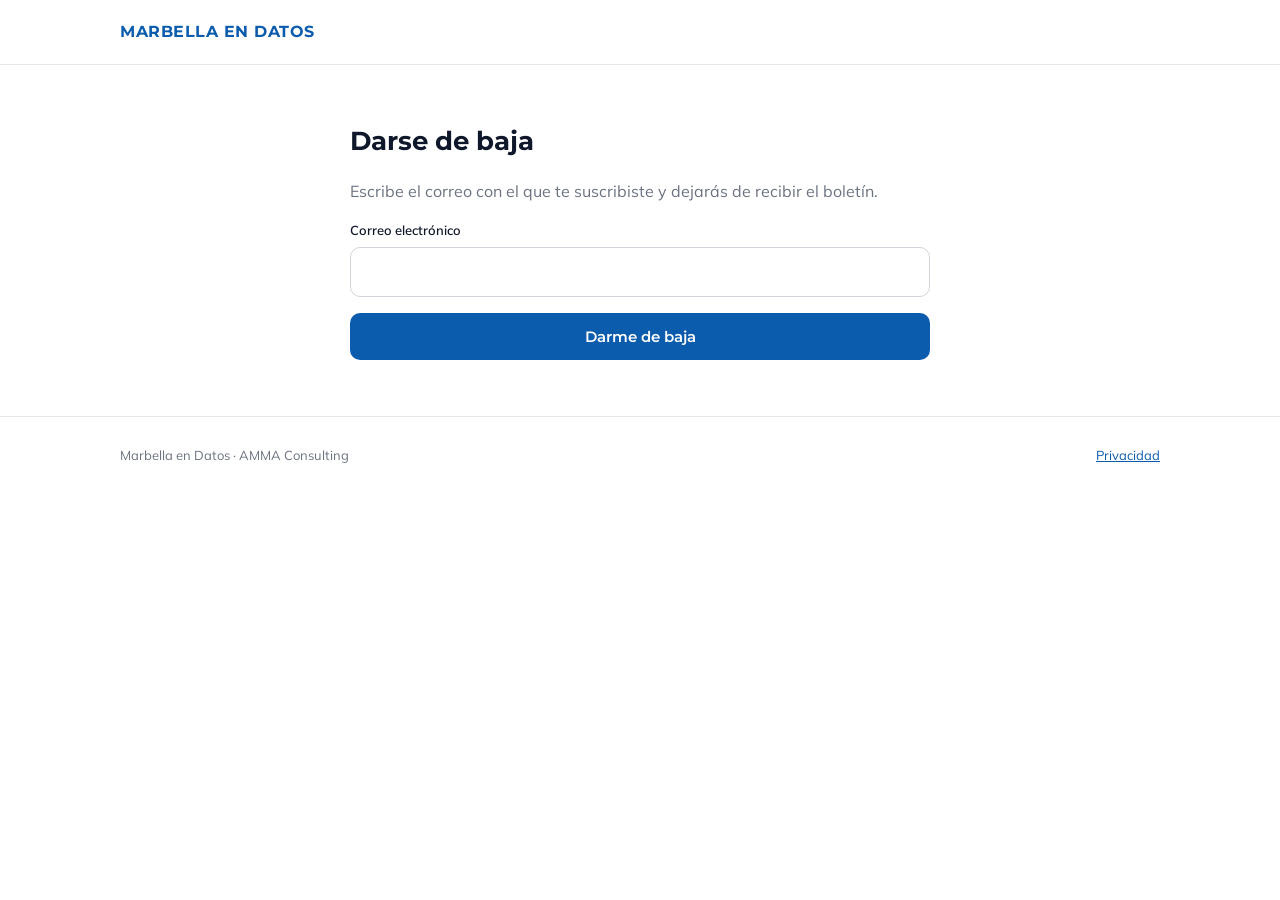
==== docs/baja.html @ 09800cf7 "Boletín Marbella en Datos: web de suscripción, plantilla y recogida de datos Co-Authored-By: Claude " ====
<!doctype html>
<html lang="es">
<head>
<meta charset="utf-8">
<meta name="viewport" content="width=device-width,initial-scale=1">
<title>Darse de baja · Marbella en Datos</title>
<meta name="robots" content="noindex">
<link href="https://fonts.googleapis.com/css2?family=Montserrat:wght@600;700&family=Mulish:wght@400;600&display=swap" rel="stylesheet">
<link rel="stylesheet" href="styles.css">
</head>
<body>
<header class="top"><div class="wrap"><a class="marca" href="./">MARBELLA EN DATOS</a></div></header>
<main class="panel">
  <h1>Darse de baja</h1>
  <p style="color:#6b7280">Escribe el correo con el que te suscribiste y dejarás de recibir el boletín.</p>
  <form id="f" method="post">
    <input type="hidden" name="accion" value="baja">
    <input type="hidden" name="token" id="token">
    <label for="email">Correo electrónico</label>
    <input type="email" id="email" name="email" required>
    <button class="btn" type="submit">Darme de baja</button>
    <div class="err" id="err"></div>
  </form>
</main>
<script src="config.js"></script>
<script>
(function () {
  var q = new URLSearchParams(location.search), f = document.getElementById('f'), err = document.getElementById('err');
  if (q.get('e')) f.email.value = q.get('e');
  if (q.get('t')) f.token.value = q.get('t');
  f.addEventListener('submit', function (ev) {
    if (!/^[^\s@]+@[^\s@]+\.[^\s@]+$/.test(f.email.value.trim())) { ev.preventDefault(); err.textContent = 'Revisa el correo electrónico.'; err.style.display = 'block'; return; }
    if (!window.BOLETIN.webhookSuscripcion) { ev.preventDefault(); err.textContent = 'Servicio no disponible todavía.'; err.style.display = 'block'; return; }
    f.action = window.BOLETIN.webhookSuscripcion;
  });
})();
</script>
<footer><div class="wrap"><span>Marbella en Datos · AMMA Consulting</span><span><a href="privacidad.html">Privacidad</a></span></div></footer>
</body>
</html>
---- docs/styles.css ----
:root{
  --azul:#0b5cad;--azul-osc:#08467f;--tinta:#0f172a;--texto:#374151;--gris:#6b7280;--linea:#e5e7eb;
  --fondo:#ffffff;--suave:#f3f7fb;--ok:#047857;--mal:#b91c1c;
}
*{box-sizing:border-box}
body{margin:0;background:var(--fondo);color:var(--texto);font:16px/1.6 Mulish,system-ui,sans-serif}
h1,h2,h3,.marca,.btn{font-family:Montserrat,system-ui,sans-serif}
a{color:var(--azul)}
.wrap{max-width:1080px;margin:0 auto;padding:0 20px}
header.top{border-bottom:1px solid var(--linea);background:#fff}
header.top .wrap{display:flex;align-items:center;justify-content:space-between;height:64px}
.marca{font-weight:700;letter-spacing:.5px;color:var(--azul);text-decoration:none;font-size:16px}
.top nav a{color:var(--texto);text-decoration:none;font-size:14px;margin-left:22px}
.top nav a:hover{color:var(--azul)}

.hero{position:relative;color:#fff;background:#0b2440 center/cover no-repeat}
.hero::before{content:"";position:absolute;inset:0;background:linear-gradient(90deg,rgba(6,22,40,.82) 0%,rgba(6,22,40,.55) 55%,rgba(6,22,40,.15) 100%)}
.hero .wrap{position:relative;display:grid;grid-template-columns:1.1fr .9fr;gap:48px;padding-top:72px;padding-bottom:72px;align-items:center}
.hero h1{font-size:44px;line-height:1.12;margin:0 0 18px;color:#fff}
.hero p.lead{font-size:18px;color:#e2e8f0;margin:0 0 22px;max-width:520px}
.eyebrow{display:inline-block;font:600 12px/1 Montserrat,sans-serif;letter-spacing:1.2px;text-transform:uppercase;color:#bfdbfe;margin-bottom:14px}
.checks{list-style:none;padding:0;margin:0}
.checks li{display:flex;gap:10px;align-items:flex-start;margin:8px 0;color:#e2e8f0}
.checks svg{flex:none;margin-top:3px}

.card{background:#fff;border-radius:16px;padding:28px;box-shadow:0 20px 50px rgba(2,12,27,.25);color:var(--texto)}
.card h2{margin:0 0 6px;font-size:21px;color:var(--tinta)}
.card p.sub{margin:0 0 18px;color:var(--gris);font-size:14px}
label{display:block;font-size:13px;font-weight:600;color:var(--tinta);margin:12px 0 6px}
input[type=text],input[type=email],textarea{width:100%;border:1px solid #d1d5db;border-radius:10px;padding:12px 14px;font:inherit;font-size:15px;color:var(--tinta);background:#fff}
input:focus,textarea:focus{outline:2px solid #bfdbfe;border-color:var(--azul)}
.consent{display:flex;gap:10px;align-items:flex-start;font-size:13px;color:var(--gris);margin:16px 0 4px}
.consent input{margin-top:3px}
.btn{display:inline-flex;align-items:center;justify-content:center;gap:8px;border:0;border-radius:10px;padding:14px 22px;font-weight:600;font-size:15px;cursor:pointer;text-decoration:none;background:var(--azul);color:#fff;width:100%;margin-top:16px}
.btn:hover{background:var(--azul-osc)}
.btn.sec{background:#fff;color:var(--azul);border:1px solid var(--azul)}
.btn.sec:hover{background:var(--suave)}
.hp{position:absolute;left:-9999px}
.nota{font-size:12px;color:var(--gris);margin-top:12px}
.err{color:var(--mal);font-size:13px;margin-top:10px;display:none}

section.bloque{padding:72px 0}
section.bloque.suave{background:var(--suave)}
.titulo-sec{font-size:30px;line-height:1.2;color:var(--tinta);margin:0 0 10px}
.intro-sec{color:var(--gris);max-width:640px;margin:0 0 36px}
.grid3{display:grid;grid-template-columns:repeat(3,1fr);gap:22px}
.feat{background:#fff;border:1px solid var(--linea);border-radius:14px;padding:24px}
.feat .ico{width:44px;height:44px;border-radius:10px;background:var(--suave);display:grid;place-items:center;margin-bottom:14px}
.feat h3{margin:0 0 6px;font-size:17px;color:var(--tinta)}
.feat p{margin:0;font-size:15px;color:var(--gris)}

.kpis{display:grid;grid-template-columns:repeat(4,1fr);gap:16px}
.kpi{background:#fff;border-radius:14px;padding:20px;border:1px solid var(--linea)}
.kpi .et{font-size:13px;color:var(--gris);min-height:40px}
.kpi .v{font:700 28px/1.1 Montserrat,sans-serif;color:var(--tinta);margin-top:6px}
.kpi .d{font-size:14px;font-weight:600;margin-top:4px}
.kpi .d.up{color:var(--ok)} .kpi .d.down{color:var(--mal)}
.fuente{font-size:12px;color:var(--gris);margin-top:14px}

footer{border-top:1px solid var(--linea);padding:28px 0;font-size:13px;color:var(--gris)}
footer .wrap{display:flex;justify-content:space-between;gap:20px;flex-wrap:wrap}

.mensaje{max-width:560px;margin:80px auto;padding:0 20px;text-align:center}
.mensaje .ico-grande{width:64px;height:64px;border-radius:50%;background:var(--suave);display:grid;place-items:center;margin:0 auto 18px}
.mensaje h1{color:var(--tinta);font-size:28px;margin:0 0 10px}
.mensaje p{color:var(--gris)}
.mensaje .btn{width:auto}
.panel{max-width:620px;margin:56px auto;padding:0 20px}
.panel h1{color:var(--tinta);font-size:26px;margin:0 0 8px}

@media (max-width:860px){
  .hero .wrap{grid-template-columns:1fr;padding-top:44px;padding-bottom:44px;gap:28px}
  .hero h1{font-size:32px}
  .grid3{grid-template-columns:1fr}
  .kpis{grid-template-columns:1fr 1fr}
  .top nav{display:none}
}
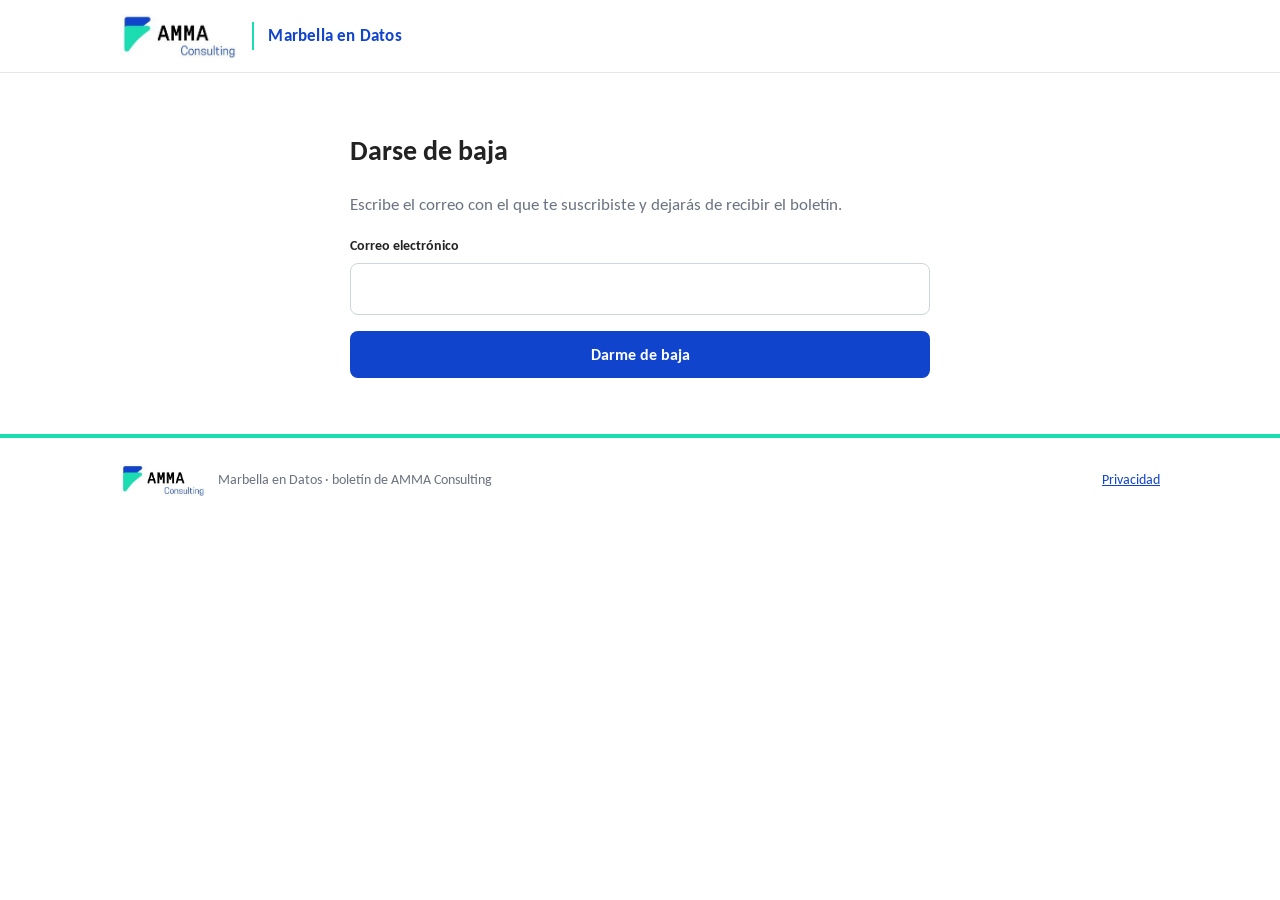
==== commit b585a5f6: "Web con la identidad de AMMA Consulting (logo, azul #1044CD, verde #1ADEB1, Calibri) Co-Authored-By:" ====
--- a/docs/baja.html
+++ b/docs/baja.html
@@ -5,11 +5,11 @@
 <meta name="viewport" content="width=device-width,initial-scale=1">
 <title>Darse de baja · Marbella en Datos</title>
 <meta name="robots" content="noindex">
-<link href="https://fonts.googleapis.com/css2?family=Montserrat:wght@600;700&family=Mulish:wght@400;600&display=swap" rel="stylesheet">
+<link href="https://fonts.googleapis.com/css2?family=Carlito:wght@400;700&display=swap" rel="stylesheet">
 <link rel="stylesheet" href="styles.css">
 </head>
 <body>
-<header class="top"><div class="wrap"><a class="marca" href="./">MARBELLA EN DATOS</a></div></header>
+<header class="top"><div class="wrap"><a class="marca" href="./"><img src="img/logo-amma.jpg" alt="AMMA Consulting" width="118" height="44"><span>Marbella en Datos</span></a></div></header>
 <main class="panel">
   <h1>Darse de baja</h1>
   <p style="color:#6b7280">Escribe el correo con el que te suscribiste y dejarás de recibir el boletín.</p>
@@ -35,6 +35,6 @@
   });
 })();
 </script>
-<footer><div class="wrap"><span>Marbella en Datos · AMMA Consulting</span><span><a href="privacidad.html">Privacidad</a></span></div></footer>
+<footer><div class="wrap"><span class="pie-marca"><img src="img/logo-amma.jpg" alt="AMMA Consulting" width="86" height="32">Marbella en Datos · boletín de AMMA Consulting</span><span><a href="privacidad.html">Privacidad</a></span></div></footer>
 </body>
 </html>
--- a/docs/styles.css
+++ b/docs/styles.css
@@ -1,77 +1,95 @@
+/* Identidad AMMA Consulting: azul #1044CD (principal), verde #1ADEB1 (acento, nunca texto sobre claro),
+   negro #222222 (texto). Tipografía de la casa: Calibri (Carlito como equivalente web). */
 :root{
-  --azul:#0b5cad;--azul-osc:#08467f;--tinta:#0f172a;--texto:#374151;--gris:#6b7280;--linea:#e5e7eb;
-  --fondo:#ffffff;--suave:#f3f7fb;--ok:#047857;--mal:#b91c1c;
+  --azul:#1044CD;--azul-osc:#0b33a0;--azul-noche:#0a1f5c;--verde:#1ADEB1;--verde-suave:#DFF9F1;
+  --tinta:#222222;--texto:#3a3a3a;--gris:#6b7280;--linea:#e3e6ec;
+  --fondo:#ffffff;--suave:#f4f6fb;--ok:#047857;--mal:#b91c1c;
+  --letra:Calibri,Carlito,"Segoe UI",Arial,sans-serif;
 }
 *{box-sizing:border-box}
-body{margin:0;background:var(--fondo);color:var(--texto);font:16px/1.6 Mulish,system-ui,sans-serif}
-h1,h2,h3,.marca,.btn{font-family:Montserrat,system-ui,sans-serif}
+body{margin:0;background:var(--fondo);color:var(--texto);font:17px/1.6 var(--letra)}
+h1,h2,h3,.btn{font-family:var(--letra)}
 a{color:var(--azul)}
 .wrap{max-width:1080px;margin:0 auto;padding:0 20px}
+
+/* Cabecera con el logotipo AMMA */
 header.top{border-bottom:1px solid var(--linea);background:#fff}
-header.top .wrap{display:flex;align-items:center;justify-content:space-between;height:64px}
-.marca{font-weight:700;letter-spacing:.5px;color:var(--azul);text-decoration:none;font-size:16px}
-.top nav a{color:var(--texto);text-decoration:none;font-size:14px;margin-left:22px}
+header.top .wrap{display:flex;align-items:center;justify-content:space-between;height:72px}
+.marca{display:flex;align-items:center;gap:14px;text-decoration:none}
+.marca img{height:44px;width:auto;display:block}
+.marca span{border-left:2px solid var(--verde);padding-left:14px;font-weight:700;font-size:17px;color:var(--azul);letter-spacing:.2px}
+.top nav a{color:var(--tinta);text-decoration:none;font-size:15px;margin-left:24px}
 .top nav a:hover{color:var(--azul)}
 
-.hero{position:relative;color:#fff;background:#0b2440 center/cover no-repeat}
-.hero::before{content:"";position:absolute;inset:0;background:linear-gradient(90deg,rgba(6,22,40,.82) 0%,rgba(6,22,40,.55) 55%,rgba(6,22,40,.15) 100%)}
+/* Portada */
+.hero{position:relative;color:#fff;background:var(--azul-noche) center/cover no-repeat}
+.hero::before{content:"";position:absolute;inset:0;background:linear-gradient(90deg,rgba(10,31,92,.92) 0%,rgba(16,68,205,.62) 58%,rgba(16,68,205,.18) 100%)}
 .hero .wrap{position:relative;display:grid;grid-template-columns:1.1fr .9fr;gap:48px;padding-top:72px;padding-bottom:72px;align-items:center}
-.hero h1{font-size:44px;line-height:1.12;margin:0 0 18px;color:#fff}
-.hero p.lead{font-size:18px;color:#e2e8f0;margin:0 0 22px;max-width:520px}
-.eyebrow{display:inline-block;font:600 12px/1 Montserrat,sans-serif;letter-spacing:1.2px;text-transform:uppercase;color:#bfdbfe;margin-bottom:14px}
+.hero h1{font-size:46px;line-height:1.1;margin:0 0 18px;color:#fff;font-weight:700}
+.hero p.lead{font-size:19px;color:#e6ecff;margin:0 0 22px;max-width:520px}
+.eyebrow{display:inline-block;font-weight:700;font-size:13px;letter-spacing:1.4px;text-transform:uppercase;color:var(--verde);margin-bottom:14px}
 .checks{list-style:none;padding:0;margin:0}
-.checks li{display:flex;gap:10px;align-items:flex-start;margin:8px 0;color:#e2e8f0}
-.checks svg{flex:none;margin-top:3px}
+.checks li{display:flex;gap:10px;align-items:flex-start;margin:8px 0;color:#e6ecff}
+.checks svg{flex:none;margin-top:4px}
 
-.card{background:#fff;border-radius:16px;padding:28px;box-shadow:0 20px 50px rgba(2,12,27,.25);color:var(--texto)}
-.card h2{margin:0 0 6px;font-size:21px;color:var(--tinta)}
-.card p.sub{margin:0 0 18px;color:var(--gris);font-size:14px}
-label{display:block;font-size:13px;font-weight:600;color:var(--tinta);margin:12px 0 6px}
-input[type=text],input[type=email],textarea{width:100%;border:1px solid #d1d5db;border-radius:10px;padding:12px 14px;font:inherit;font-size:15px;color:var(--tinta);background:#fff}
-input:focus,textarea:focus{outline:2px solid #bfdbfe;border-color:var(--azul)}
-.consent{display:flex;gap:10px;align-items:flex-start;font-size:13px;color:var(--gris);margin:16px 0 4px}
-.consent input{margin-top:3px}
-.btn{display:inline-flex;align-items:center;justify-content:center;gap:8px;border:0;border-radius:10px;padding:14px 22px;font-weight:600;font-size:15px;cursor:pointer;text-decoration:none;background:var(--azul);color:#fff;width:100%;margin-top:16px}
+/* Formulario */
+.card{background:#fff;border-radius:14px;padding:28px;box-shadow:0 20px 50px rgba(2,12,40,.28);color:var(--texto);border-top:4px solid var(--verde)}
+.card h2{margin:0 0 6px;font-size:23px;color:var(--tinta)}
+.card p.sub{margin:0 0 18px;color:var(--gris);font-size:15px}
+label{display:block;font-size:14px;font-weight:700;color:var(--tinta);margin:12px 0 6px}
+input[type=text],input[type=email],textarea{width:100%;border:1px solid #cfd5df;border-radius:8px;padding:12px 14px;font:inherit;font-size:16px;color:var(--tinta);background:#fff}
+input:focus,textarea:focus{outline:2px solid #c9d6fb;border-color:var(--azul)}
+.consent{display:flex;gap:10px;align-items:flex-start;font-size:14px;color:var(--gris);margin:16px 0 4px}
+.consent input{margin-top:4px;accent-color:var(--azul)}
+.btn{display:inline-flex;align-items:center;justify-content:center;gap:8px;border:0;border-radius:8px;padding:14px 22px;font-weight:700;font-size:16px;cursor:pointer;text-decoration:none;background:var(--azul);color:#fff;width:100%;margin-top:16px}
 .btn:hover{background:var(--azul-osc)}
 .btn.sec{background:#fff;color:var(--azul);border:1px solid var(--azul)}
 .btn.sec:hover{background:var(--suave)}
 .hp{position:absolute;left:-9999px}
-.nota{font-size:12px;color:var(--gris);margin-top:12px}
-.err{color:var(--mal);font-size:13px;margin-top:10px;display:none}
+.nota{font-size:13px;color:var(--gris);margin-top:12px}
+.err{color:var(--mal);font-size:14px;margin-top:10px;display:none}
 
+/* Secciones: título con filete verde, como los documentos de la casa */
 section.bloque{padding:72px 0}
 section.bloque.suave{background:var(--suave)}
-.titulo-sec{font-size:30px;line-height:1.2;color:var(--tinta);margin:0 0 10px}
-.intro-sec{color:var(--gris);max-width:640px;margin:0 0 36px}
+.titulo-sec{font-size:32px;line-height:1.2;color:var(--tinta);margin:0 0 12px;font-weight:700}
+.titulo-sec::after{content:"";display:block;width:56px;height:4px;background:var(--verde);border-radius:2px;margin-top:12px}
+.intro-sec{color:var(--gris);max-width:660px;margin:0 0 36px}
 .grid3{display:grid;grid-template-columns:repeat(3,1fr);gap:22px}
-.feat{background:#fff;border:1px solid var(--linea);border-radius:14px;padding:24px}
-.feat .ico{width:44px;height:44px;border-radius:10px;background:var(--suave);display:grid;place-items:center;margin-bottom:14px}
-.feat h3{margin:0 0 6px;font-size:17px;color:var(--tinta)}
-.feat p{margin:0;font-size:15px;color:var(--gris)}
+.feat{background:#fff;border:1px solid var(--linea);border-radius:12px;padding:24px}
+.feat .ico{width:46px;height:46px;border-radius:10px;background:var(--verde-suave);display:grid;place-items:center;margin-bottom:14px}
+.feat h3{margin:0 0 6px;font-size:19px;color:var(--tinta)}
+.feat p{margin:0;font-size:16px;color:var(--gris)}
 
 .kpis{display:grid;grid-template-columns:repeat(4,1fr);gap:16px}
-.kpi{background:#fff;border-radius:14px;padding:20px;border:1px solid var(--linea)}
-.kpi .et{font-size:13px;color:var(--gris);min-height:40px}
-.kpi .v{font:700 28px/1.1 Montserrat,sans-serif;color:var(--tinta);margin-top:6px}
-.kpi .d{font-size:14px;font-weight:600;margin-top:4px}
+.kpi{background:#fff;border-radius:12px;padding:20px;border:1px solid var(--linea);border-left:4px solid var(--azul)}
+.kpi .et{font-size:14px;color:var(--gris);min-height:42px}
+.kpi .v{font-weight:700;font-size:30px;line-height:1.1;color:var(--tinta);margin-top:6px}
+.kpi .d{font-size:15px;font-weight:700;margin-top:4px}
 .kpi .d.up{color:var(--ok)} .kpi .d.down{color:var(--mal)}
-.fuente{font-size:12px;color:var(--gris);margin-top:14px}
+.fuente{font-size:13px;color:var(--gris);margin-top:14px}
 
-footer{border-top:1px solid var(--linea);padding:28px 0;font-size:13px;color:var(--gris)}
-footer .wrap{display:flex;justify-content:space-between;gap:20px;flex-wrap:wrap}
+footer{border-top:4px solid var(--verde);padding:26px 0;font-size:14px;color:var(--gris);background:#fff}
+footer .wrap{display:flex;justify-content:space-between;align-items:center;gap:20px;flex-wrap:wrap}
+footer .pie-marca{display:flex;align-items:center;gap:12px}
+footer .pie-marca img{height:32px;width:auto}
 
+/* Páginas de mensaje y paneles */
 .mensaje{max-width:560px;margin:80px auto;padding:0 20px;text-align:center}
-.mensaje .ico-grande{width:64px;height:64px;border-radius:50%;background:var(--suave);display:grid;place-items:center;margin:0 auto 18px}
-.mensaje h1{color:var(--tinta);font-size:28px;margin:0 0 10px}
+.mensaje .ico-grande{width:64px;height:64px;border-radius:50%;background:var(--verde-suave);display:grid;place-items:center;margin:0 auto 18px}
+.mensaje h1{color:var(--tinta);font-size:30px;margin:0 0 10px}
 .mensaje p{color:var(--gris)}
 .mensaje .btn{width:auto}
 .panel{max-width:620px;margin:56px auto;padding:0 20px}
-.panel h1{color:var(--tinta);font-size:26px;margin:0 0 8px}
+.panel h1{color:var(--tinta);font-size:28px;margin:0 0 8px}
+.panel .eyebrow{color:var(--azul)}
 
 @media (max-width:860px){
   .hero .wrap{grid-template-columns:1fr;padding-top:44px;padding-bottom:44px;gap:28px}
-  .hero h1{font-size:32px}
+  .hero h1{font-size:34px}
   .grid3{grid-template-columns:1fr}
   .kpis{grid-template-columns:1fr 1fr}
   .top nav{display:none}
+  .marca img{height:36px}
+  .marca span{font-size:15px}
 }
